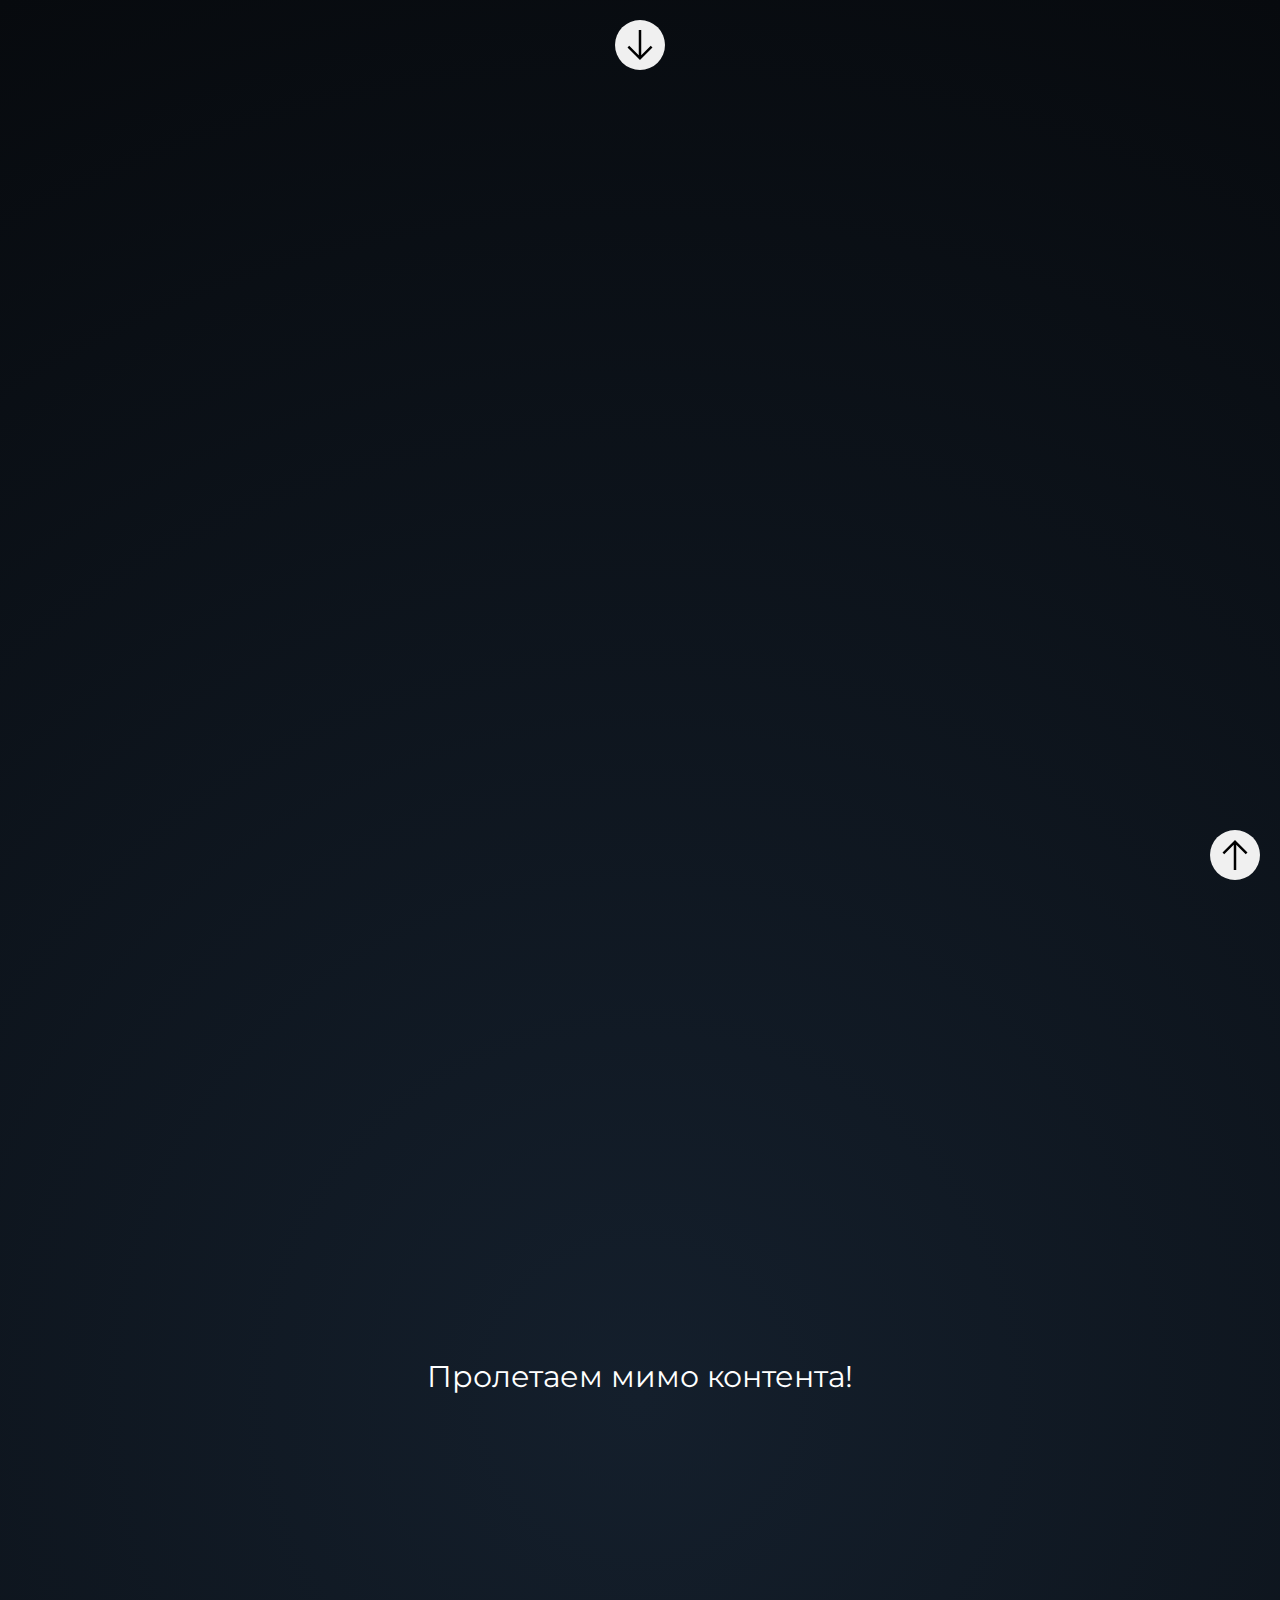
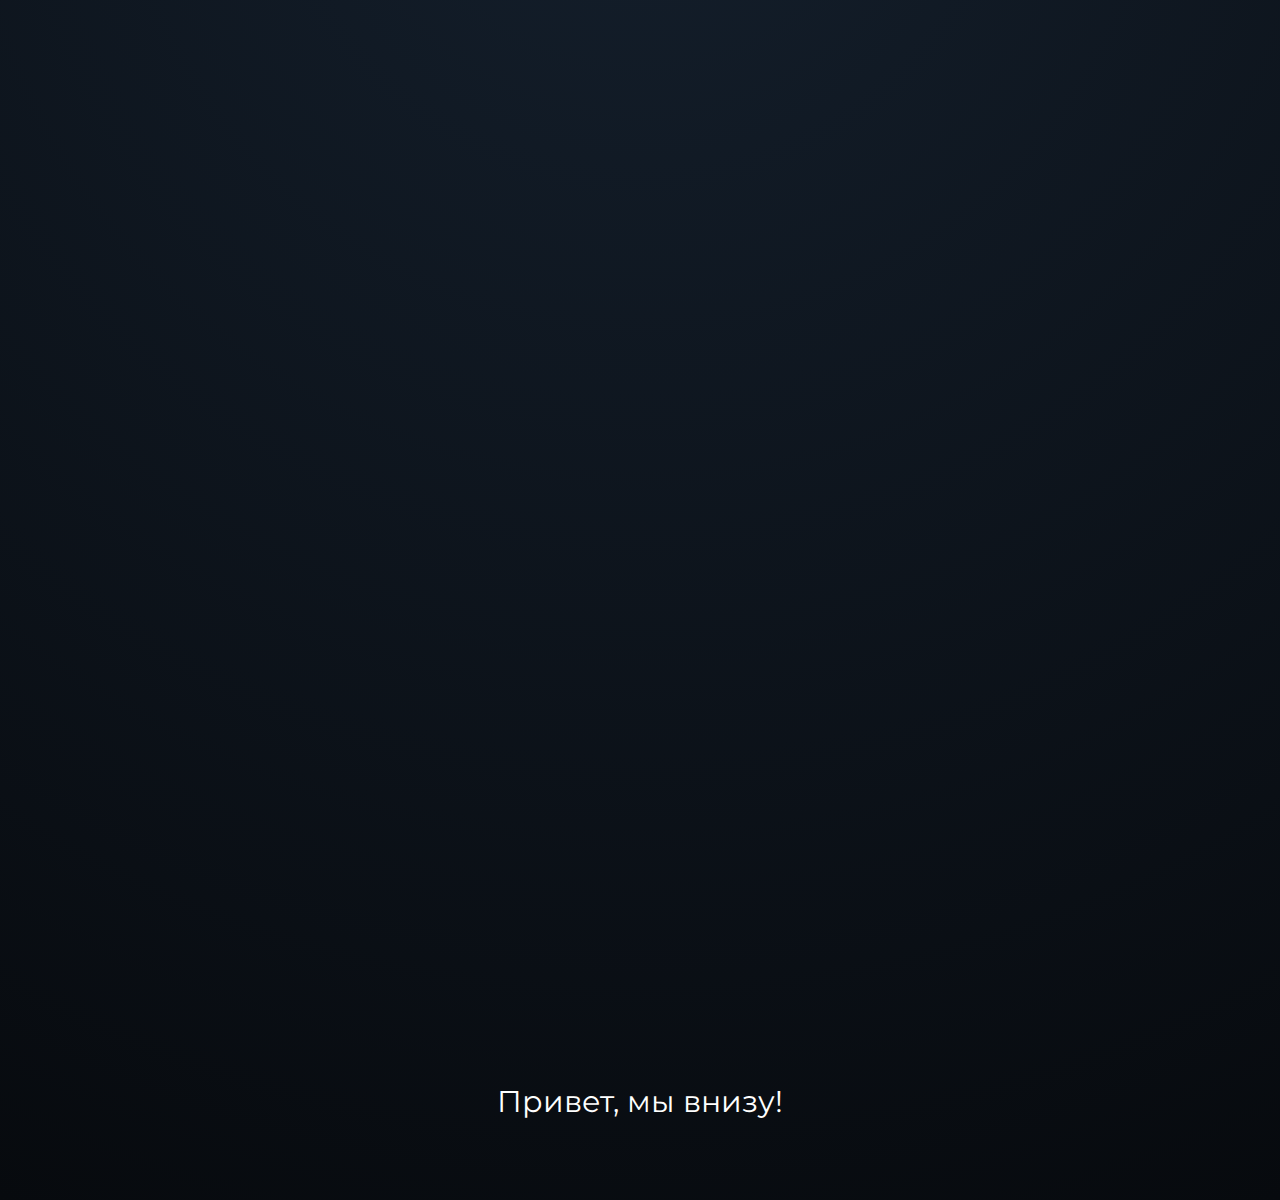
==== 01-button-up/index.html @ fb7c7802 "Init commit" ====
<!DOCTYPE html>
<html lang="en">
  <head>
    <meta charset="UTF-8" />
    <meta name="viewport" content="width=device-width, initial-scale=1.0" />
    <link rel="stylesheet" href="index.css" />
    <link
      href="https://fonts.googleapis.com/css2?family=Montserrat:ital,wght@0,100..900;1,100..900&display=swap"
      rel="stylesheet"
    />
    <title>Button Up</title>
  </head>
  <body>
    <a class="button" href="#bottom" aria-label="Спуститься вниз">
      <span class="button__arrow button__arrow--go-down"></span>
    </a>
    <span>Пролетаем мимо контента!</span>
    <a class="button button--fixed" href="#top" aria-label="Подняться вверх">
      <span class="button__arrow button__arrow--go-up"></span>
    </a>
    <span id="bottom">Привет, мы внизу!</span>
  </body>
</html>
---- 01-button-up/index.css ----
body {
  font-family: Montserrat, sans-serif;
  background: radial-gradient(circle at center, #141f2c, #070a0e);
  margin: 20px 20px 80px 20px;
  height: 300vh;
  color: #fff;
  font-size: 30px;
  text-align: center;
  display: flex;
  flex-direction: column;
  justify-content: space-between;
  align-items: center;
}

html {
  scroll-behavior: smooth;
}

.button {
  position: relative;
  width: 50px;
  height: 50px;
  border-radius: 100%;
  background-color: #f0f0f0;
  transition: 0.1s ease-out;
}
.button:hover {
  background: #134d98;
  transform: scale(1.2);
}
.button:active {
  transform: scale(0.8);
}
.button--fixed {
  position: fixed;
  right: 20px;
  bottom: 20px;
}

.button__arrow {
  display: block;
  background-image: url(arrow.svg);
  background-repeat: no-repeat;
  background-position: center;
  background-size: 60%;
  height: 100%;
  width: 100%;
}
.button__arrow--go-down {
  transform: rotate(90deg);
}
.button__arrow--go-up {
  transform: rotate(-90deg);
}
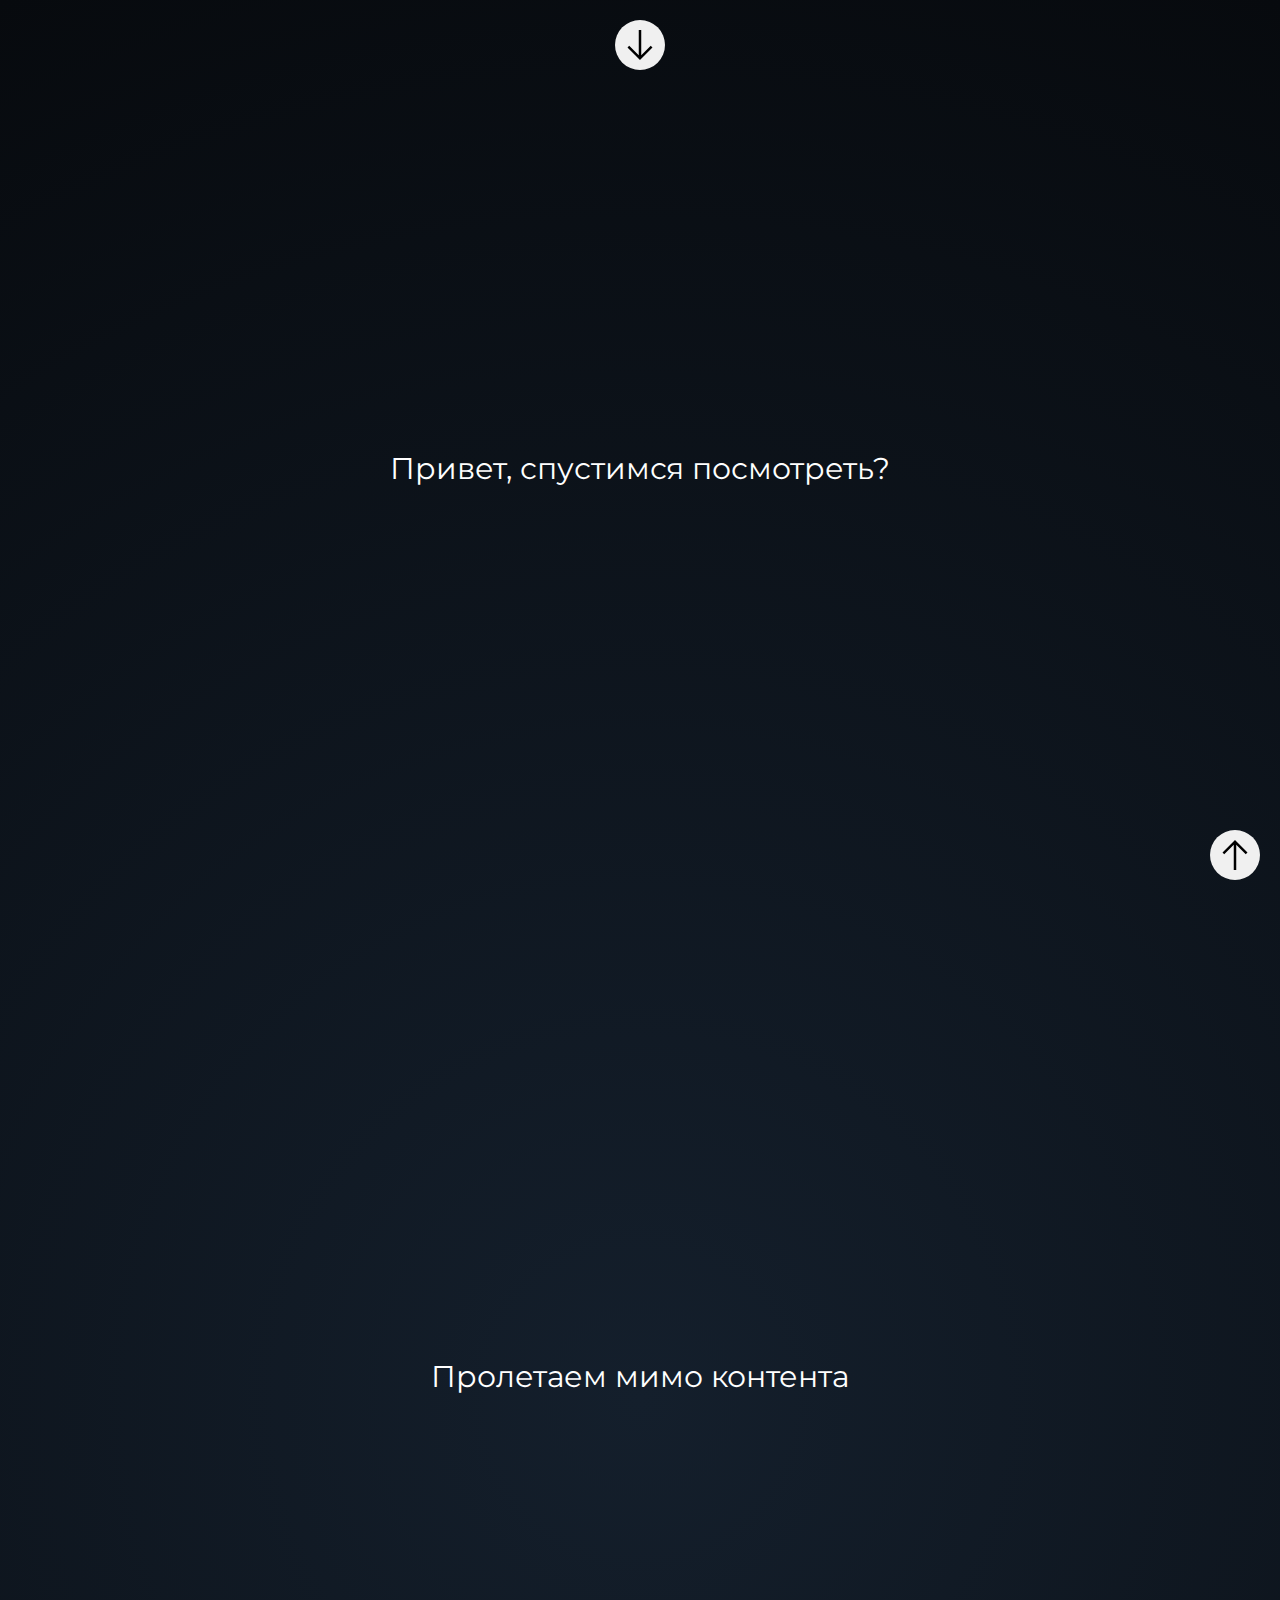
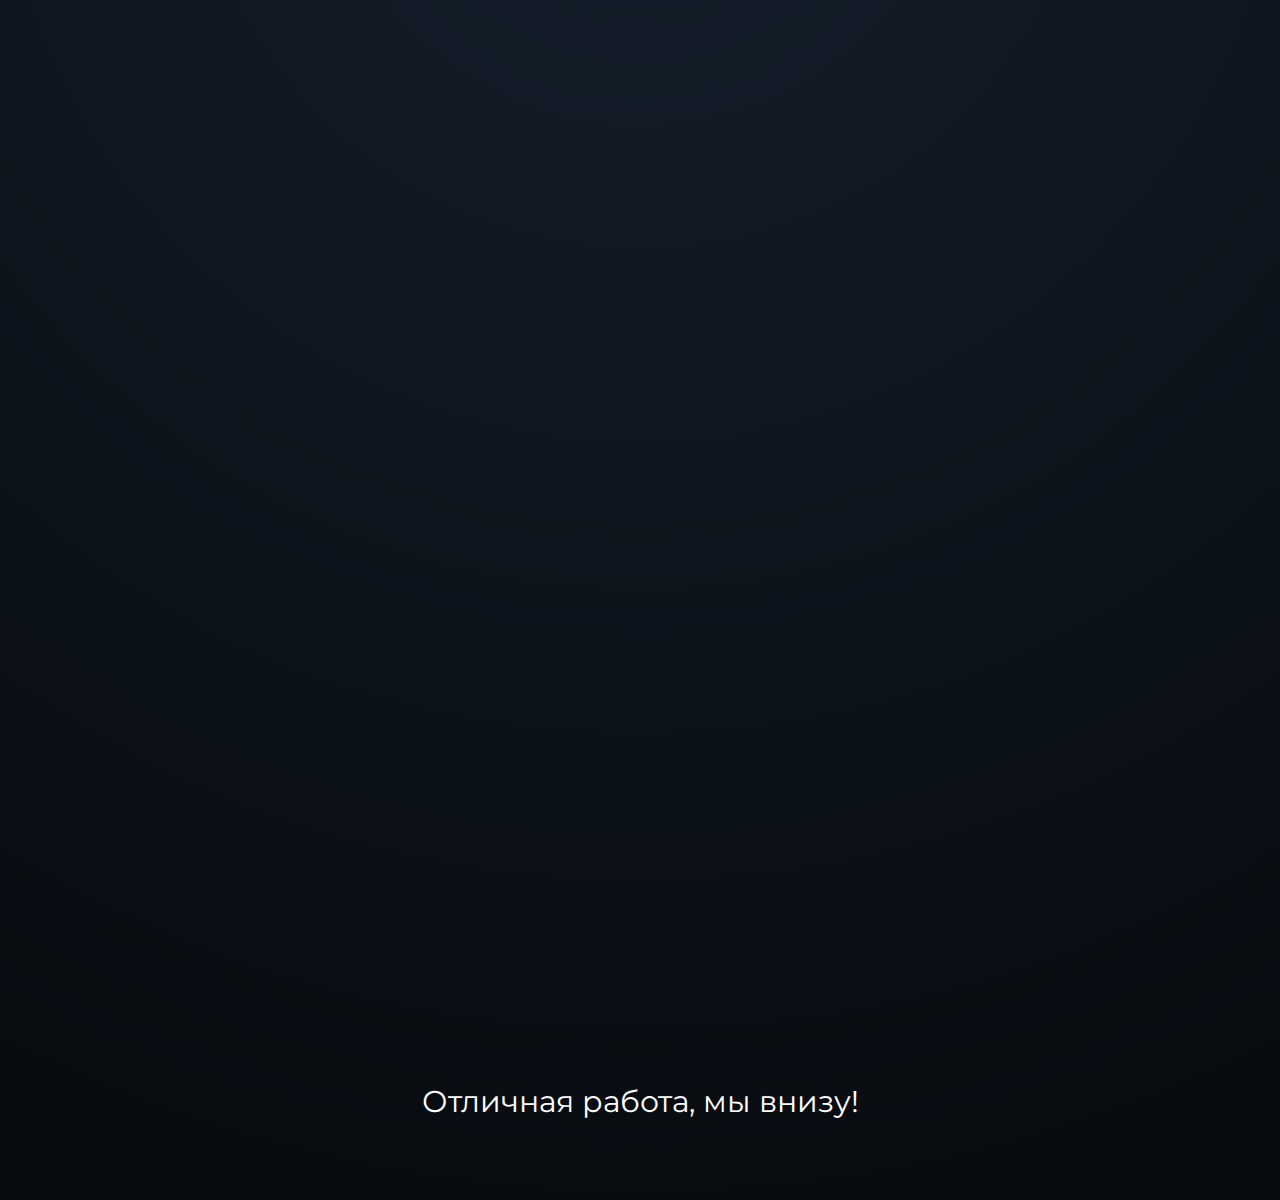
==== commit 6344bf4c: "Небольшой фикс, для чуть более удобного просмотра" ====
--- a/01-button-up/index.html
+++ b/01-button-up/index.html
@@ -14,10 +14,11 @@
     <a class="button" href="#bottom" aria-label="Спуститься вниз">
       <span class="button__arrow button__arrow--go-down"></span>
     </a>
-    <span>Пролетаем мимо контента!</span>
+    <span class="additional-message">Привет, спустимся посмотреть?</span>
+    <span>Пролетаем мимо контента</span>
     <a class="button button--fixed" href="#top" aria-label="Подняться вверх">
       <span class="button__arrow button__arrow--go-up"></span>
     </a>
-    <span id="bottom">Привет, мы внизу!</span>
+    <span id="bottom">Отличная работа, мы внизу!</span>
   </body>
 </html>
--- a/01-button-up/index.css
+++ b/01-button-up/index.css
@@ -51,4 +51,9 @@
 }
 .button__arrow--go-up {
   transform: rotate(-90deg);
+}
+
+.additional-message {
+  position: absolute;
+  top: 50vh;
 }